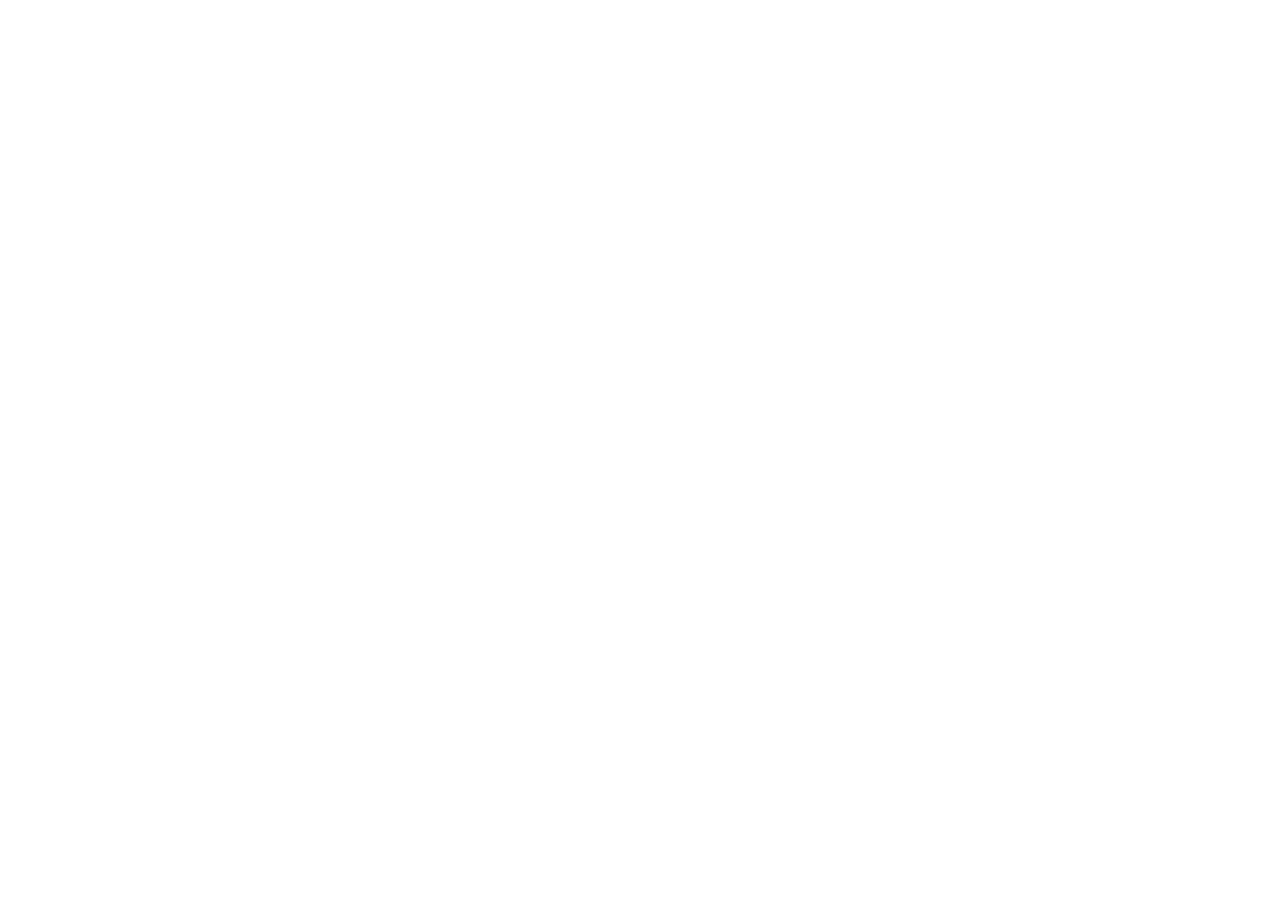
==== index.html @ 329f8297 "first commit" ====
<!DOCTYPE html>
<html lang="ja">
<head>
    <meta charset="UTF-8">
    <meta name="viewport" content="width=device-width, initial-scale=1.0">
    <kink rel="stylesheet" href="style.css">
    <title>Confort Cafe</title>
</head>
<body>
    
</body>
</html>
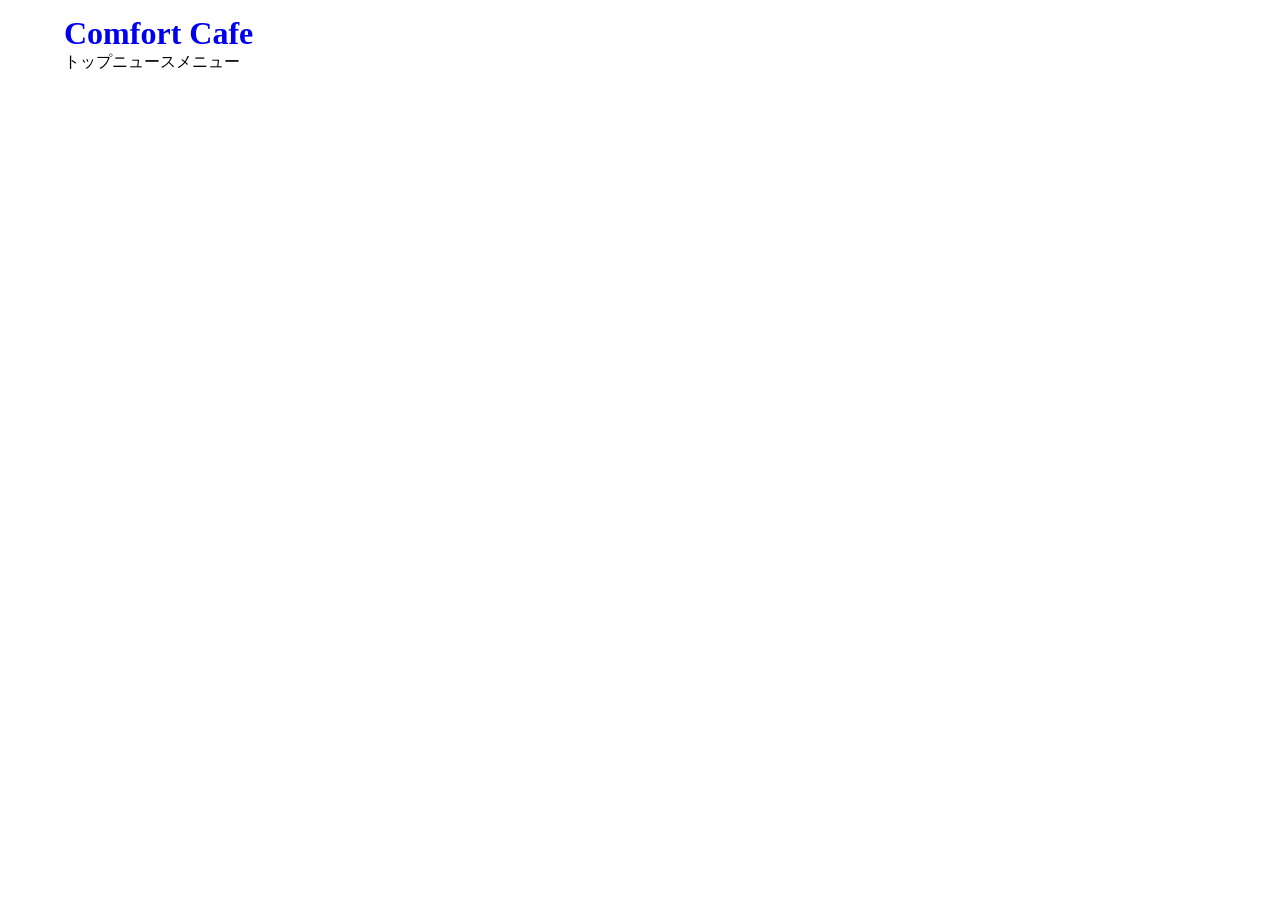
==== commit 00697d37: "タイトル作成" ====
--- a/index.html
+++ b/index.html
@@ -2,11 +2,25 @@
 <html lang="ja">
 <head>
     <meta charset="UTF-8">
+    <meta http-wquiv="X-UA-Compatible" content="IE=edge">
     <meta name="viewport" content="width=device-width, initial-scale=1.0">
-    <kink rel="stylesheet" href="style.css">
-    <title>Confort Cafe</title>
+    <link rel="stylesheet"  href="style.css">
+    <title>Comfort Cafe</title>
 </head>
 <body>
-    
+    <header>
+        <h1 class="heading">
+            <a href="index.html">Comfort Cafe</a>
+        </h1>
+        <nav>
+            <ul class="main-nav">
+                <li>トップ</li>
+                <li>ニュース</li>
+                <li>メニュー</li>
+            </ul>
+        </nav>
+    </header>
+
+    <footer></footer>
 </body>
 </html>
--- a/style.css
+++ b/style.css
@@ -0,0 +1,24 @@
+*{
+    margin: 0;
+    padding: 0;
+    box-sizing: border-box;
+}
+
+header{
+    width: 90%;
+    padding: 15px 0;
+    margin: 0 auto;
+}
+
+footer{
+    width: 100%;
+}
+
+a {
+    text-decoration: none;
+}
+
+.main-nav{
+    display: flex;
+    list-style: none;
+}
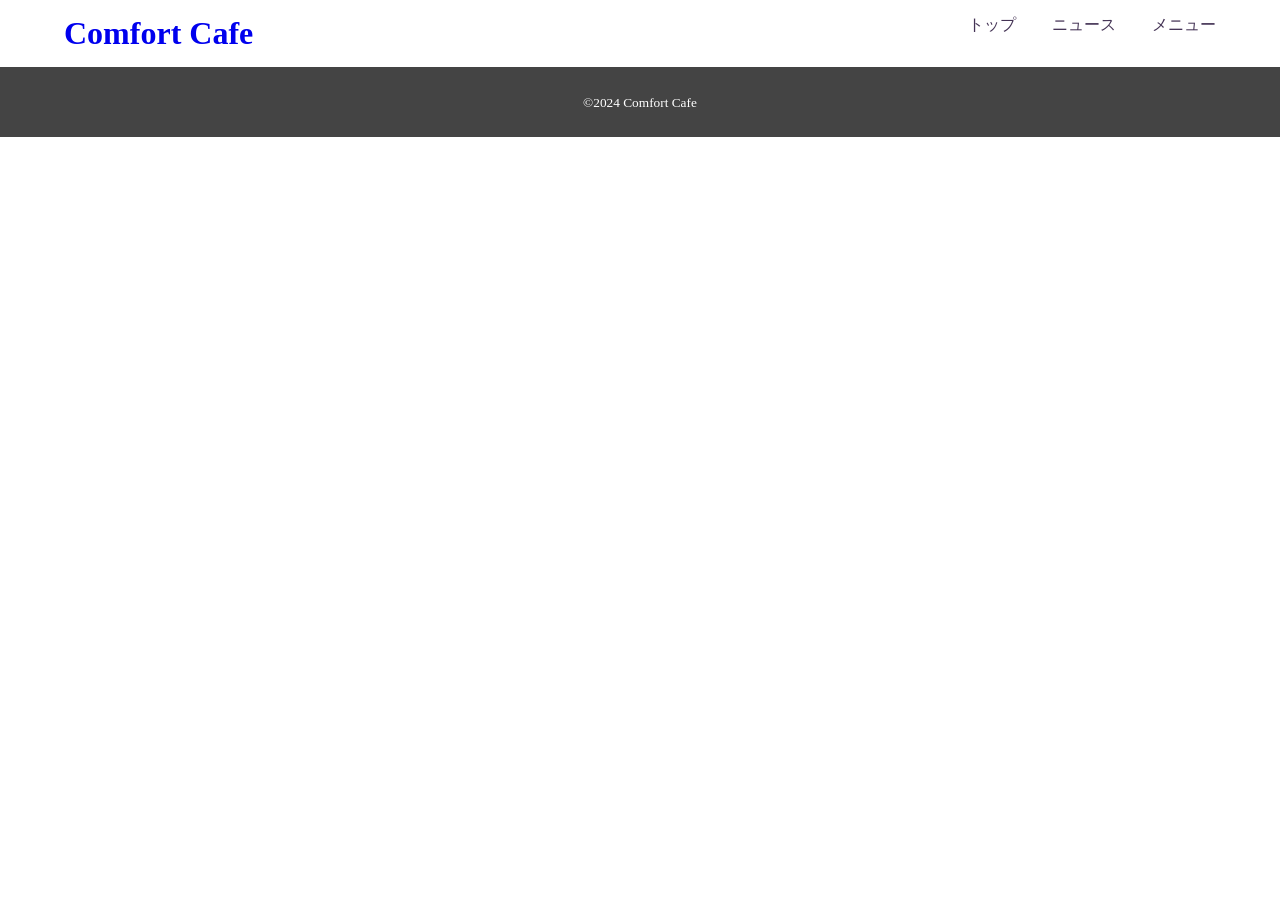
==== commit 1dc5ff23: "９章１節" ====
--- a/index.html
+++ b/index.html
@@ -21,6 +21,9 @@
         </nav>
     </header>
 
-    <footer></footer>
+    <footer>
+        <p><small>&copy;2024 Comfort Cafe<small></small>
+        </p>
+    </footer>
 </body>
 </html>
--- a/style.css
+++ b/style.css
@@ -8,10 +8,16 @@
     width: 90%;
     padding: 15px 0;
     margin: 0 auto;
+    display: flex;
+    justify-content:space-between;
 }
 
 footer{
     width: 100%;
+    background-color: #444;
+    text-align:center;
+    padding: 26px 0;
+    color: #fff;
 }
 
 a {
@@ -21,4 +27,13 @@
 .main-nav{
     display: flex;
     list-style: none;
+}
+
+.main-nav li{
+    margin-left: 36px;
+    color: #435;
+}
+
+.main-nav li:hover{
+    color: #0ba;
 }
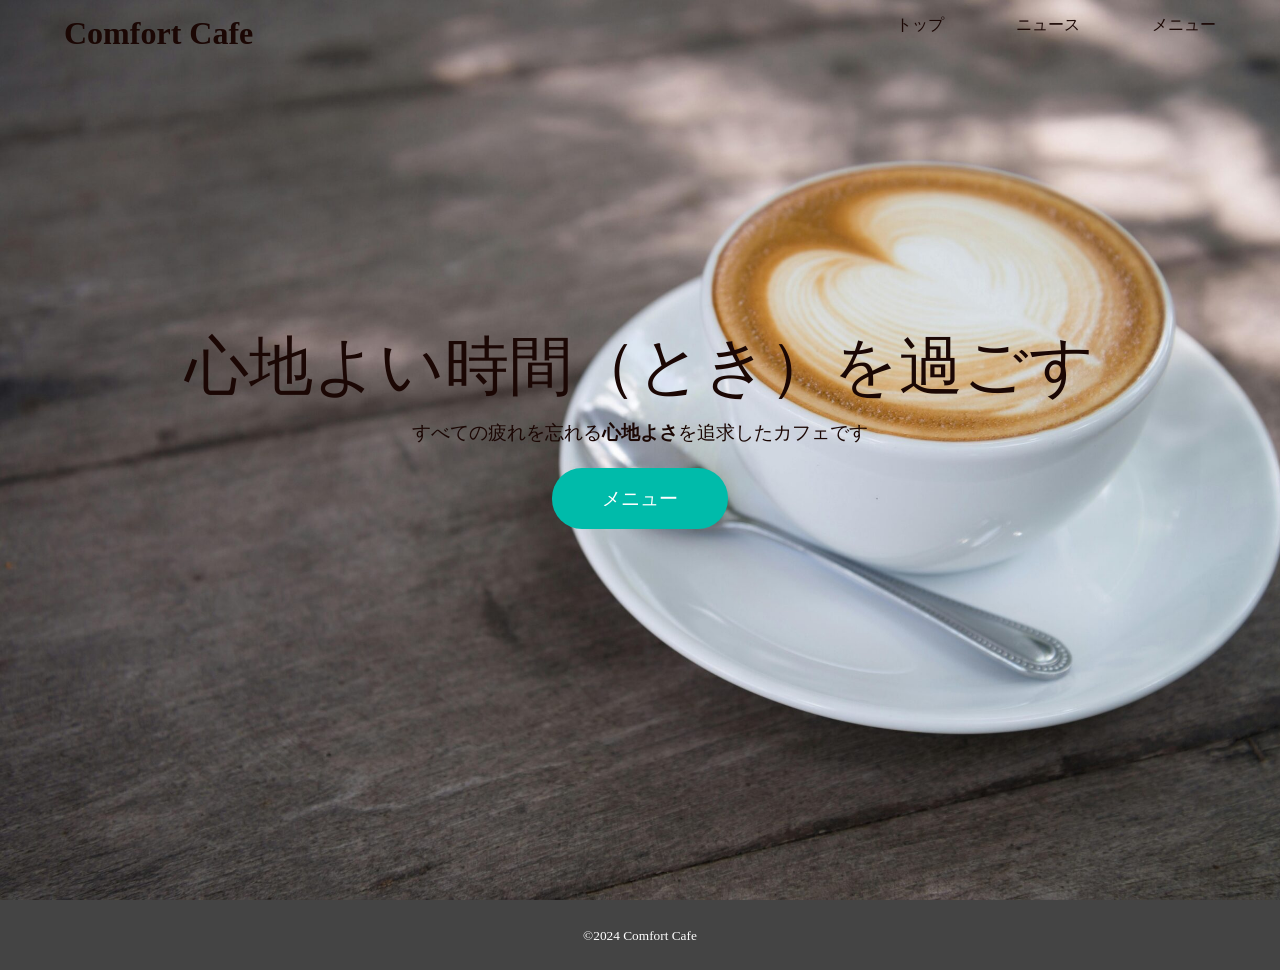
==== commit 0a603ebc: "9-2" ====
--- a/index.html
+++ b/index.html
@@ -8,19 +8,26 @@
     <title>Comfort Cafe</title>
 </head>
 <body>
-    <header>
-        <h1 class="heading">
-            <a href="index.html">Comfort Cafe</a>
-        </h1>
-        <nav>
-            <ul class="main-nav">
-                <li>トップ</li>
-                <li>ニュース</li>
-                <li>メニュー</li>
-            </ul>
-        </nav>
-    </header>
+    <div id="top"> 
+        <header>
+            <h1 class="heading">
+                <a href="index.html">Comfort Cafe</a>
+            </h1>
+            <nav>
+                <ul class="main-nav">
+                    <li><a href="index.html">トップ</a></li>
+                    <li><a href="news.html">ニュース</a></li>
+                    <li><a href="menu.html">メニュー</a></li>
+                </ul>
+            </nav>
+        </header>
 
+        <div class="main-visual">
+            <h2 class="main-title">心地よい時間（とき）を過ごす</h2>
+            <p>すべての疲れを忘れる<b>心地よさ</b>を追求したカフェです</p>
+            <a class="btn" href="main.html">メニュー</a>
+        </div>
+    </div>
     <footer>
         <p><small>&copy;2024 Comfort Cafe<small></small>
         </p>
--- a/style.css
+++ b/style.css
@@ -36,4 +36,58 @@
 
 .main-nav li:hover{
     color: #0ba;
+}
+
+.main-visual{
+    text-align:  center;
+    margin-top: 20%;
+}
+
+.main-visual p{
+    font-size: 1.2rem;
+    margin: 10px 0 40px;
+    font-family: 'Times New Roman', Times, serif;
+}
+
+.main-title{
+    font-size: 4rem;
+    font-family: 'Times New Roman', Times, serif;
+    font-weight: normal;
+}
+
+.btn{
+    font-size: 1.2rem;
+    background-color: #0ba;
+    color: #fff;
+    border-radius: 30px;
+    padding:  20px 50px;
+}
+
+.btn:hover {
+    background-color: #0090dd;
+}
+
+#top{
+    min-height:  100vh;
+    background-image: url(./img/cafemain.jpg);
+    background-size: cover;
+}
+.heading a{
+    font-family: 'Times New Roman', Times, serif;
+    color: #1b0704;
+}
+
+.main-nav li a{
+    margin-left:  36px;
+    color: #1b0704;
+}
+
+.main-nav li a:hover{
+    color: #0ba;
+}
+
+.main-visual{
+    text-align: center;
+    margin-top: 20%;
+    color: #1b0704;
 }
